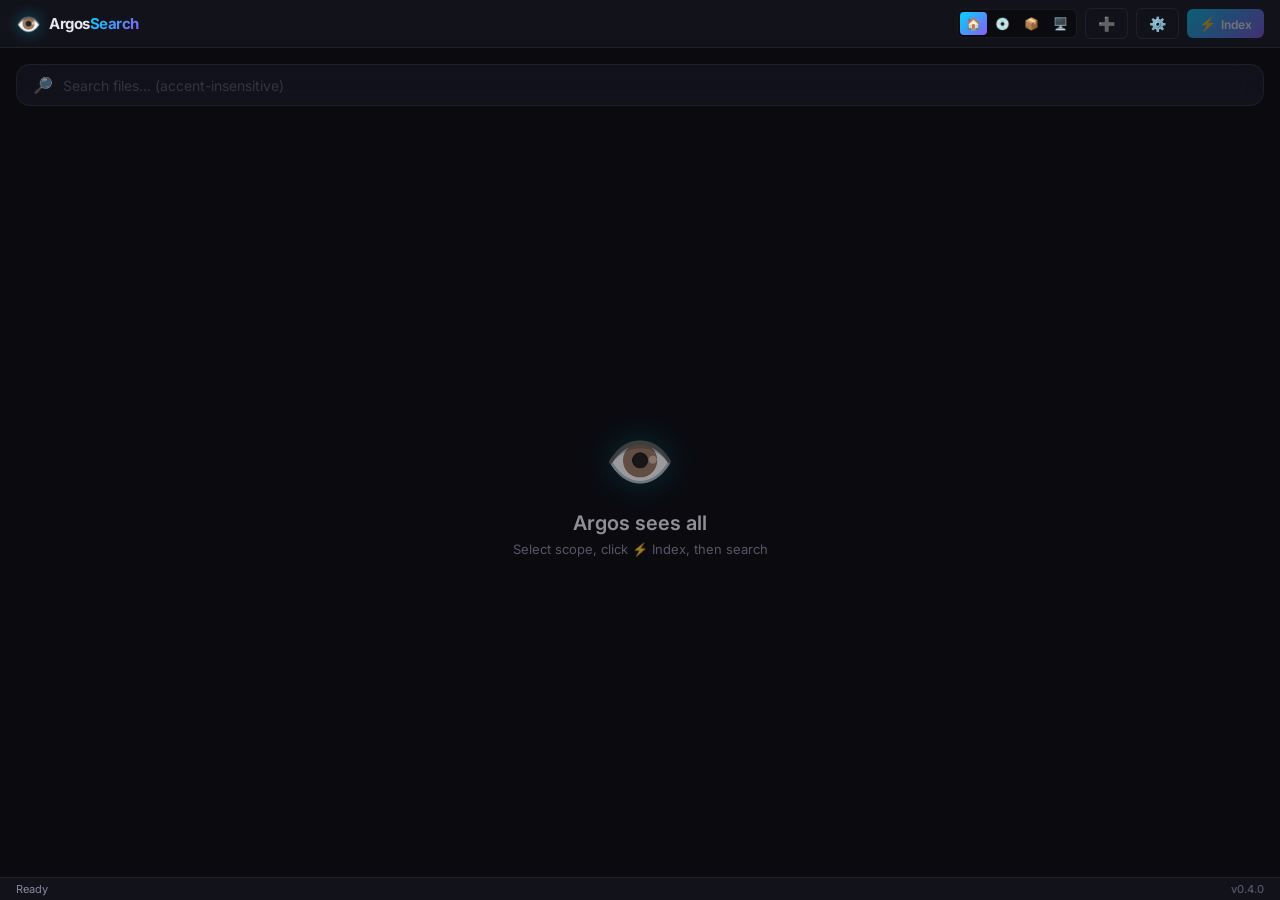
==== crates/frontend/index.html @ 6942d428 "feat(core): initial public commit — Argos Search v0.4.0 - Full-text search engine (Tantivy + SQLite " ====
<!DOCTYPE html>
<html lang="en">
<head>
    <meta charset="UTF-8" />
    <meta name="viewport" content="width=device-width, initial-scale=1.0" />
    <title>Argos Search</title>
    <link rel="stylesheet" href="styles.css" />
</head>
<body>
    <div class="bg-grid"></div>

    <div id="app">
        <!-- Toolbar -->
        <header class="toolbar">
            <div class="toolbar-left">
                <div class="logo">
                    <span class="logo-icon">👁️</span>
                    <span class="logo-text">Argos<span class="logo-accent">Search</span></span>
                </div>
            </div>
            <div class="toolbar-right">
                <div id="scope-selector" class="scope-selector">
                    <button class="scope-btn active" data-scope="Personal" title="Projects, Desktop, Downloads">🏠</button>
                    <button class="scope-btn" data-scope="Extended" title="+ Documents, other drives">💿</button>
                    <button class="scope-btn" data-scope="Full" title="+ Programs">📦</button>
                    <button class="scope-btn" data-scope="System" title="Everything">🖥️</button>
                </div>
                <button id="btn-folder" class="btn btn-ghost" title="Add custom folder">
                    <span class="btn-icon">➕</span>
                </button>
                <button id="btn-settings" class="btn btn-ghost" title="Settings">
                    <span class="btn-icon">⚙️</span>
                </button>
                <button id="btn-index" class="btn btn-primary" title="Build index" disabled>
                    <span class="btn-icon">⚡</span>
                    <span class="btn-label">Index</span>
                </button>
                <div id="file-count" class="badge hidden">0 files</div>
            </div>
        </header>

        <!-- Root path bar -->
        <div id="root-bar" class="root-bar hidden">
            <span class="root-icon">📂</span>
            <span id="root-path" class="root-path">Initializing...</span>
        </div>

        <!-- Search box -->
        <div class="search-container">
            <div class="search-box">
                <span class="search-icon">🔎</span>
                <input id="search-input" type="text" placeholder="Search files... (accent-insensitive)" autocomplete="off" spellcheck="false" disabled />
                <div id="search-stats" class="search-stats hidden"></div>
            </div>
        </div>

        <!-- Scan overlay -->
        <div id="scan-overlay" class="scan-overlay hidden">
            <div class="scan-content">
                <div class="scan-spinner"></div>
                <h3>Escaneando arquivos...</h3>
                <p id="scan-detail">Aguarde, isso pode demorar na primeira vez</p>
            </div>
        </div>

        <!-- Results area -->
        <div id="results-container" class="results-container">
            <div id="empty-state" class="empty-state">
                <div class="empty-eye">👁️</div>
                <h2>Argos sees all</h2>
                <p>Select scope, click ⚡ Index, then search</p>
            </div>
            <div id="results-list" class="results-list hidden"></div>
            <div id="no-results" class="no-results hidden">
                <span class="no-results-icon">🔍</span>
                <p>No files found</p>
            </div>
        </div>

        <!-- Context menu -->
        <div id="context-menu" class="context-menu hidden">
            <div class="ctx-item" data-action="open">📄 Abrir</div>
            <div class="ctx-item" data-action="folder">📂 Abrir local</div>
            <div class="ctx-sep"></div>
            <div class="ctx-item" data-action="copy-path">📋 Copiar caminho</div>
            <div class="ctx-item" data-action="copy-name">📝 Copiar nome</div>
        </div>

        <!-- Settings panel -->
        <div id="settings-panel" class="settings-panel hidden">
            <div class="settings-content">
                <div class="settings-header">
                    <h3>⚙️ Settings</h3>
                    <button id="settings-close" class="btn btn-ghost">✕</button>
                </div>

                <!-- Monitored Folders -->
                <div class="settings-section">
                    <h4>📂 Monitored Folders</h4>
                    <p class="settings-hint">These folders are scanned by Argos</p>
                    <div id="scope-roots-list" class="folder-list"></div>
                </div>

                <!-- Custom Folders -->
                <div class="settings-section">
                    <h4>➕ Custom Folders</h4>
                    <p class="settings-hint">Add extra folders to your search</p>
                    <div id="custom-roots-list" class="folder-list"></div>
                    <button id="btn-add-custom" class="btn btn-add-folder">
                        <span class="btn-icon">📁</span>
                        <span>Add folder...</span>
                    </button>
                </div>

                <!-- Shortcut -->
                <div class="settings-section">
                    <h4>⌨️ Quick Launch Shortcut</h4>
                    <p class="settings-hint">Press Record then your desired key combo</p>
                    <div class="shortcut-recorder">
                        <div id="shortcut-display" class="shortcut-display">Ctrl + Space</div>
                        <button id="btn-record-shortcut" class="btn btn-ghost btn-record">🔴 Record</button>
                    </div>
                </div>
            </div>
        </div>

        <!-- Status bar -->
        <footer class="status-bar">
            <span id="status-text" class="status-text">Ready</span>
            <span id="status-version" class="status-version">v0.4.0</span>
        </footer>
    </div>

    <script src="app.js"></script>
</body>
</html>
---- crates/frontend/styles.css ----
/* ═══════════════════════════════════════════════════════════
   Argos Search — Premium Dark Theme v0.3
   ═══════════════════════════════════════════════════════════ */

@import url('https://fonts.googleapis.com/css2?family=Inter:wght@300;400;500;600;700&display=swap');

/* ─── CSS Variables ──────────────────────────────────────── */
:root {
    --bg-primary: #0a0a0f;
    --bg-secondary: #12121a;
    --bg-tertiary: #1a1a28;
    --bg-card: rgba(22, 22, 35, 0.7);
    --bg-card-hover: rgba(30, 30, 48, 0.85);
    --accent-primary: #00d4ff;
    --accent-secondary: #8b5cf6;
    --accent-gradient: linear-gradient(135deg, #00d4ff 0%, #8b5cf6 100%);
    --accent-glow: 0 0 20px rgba(0, 212, 255, 0.25);
    --text-primary: #e8e8f0;
    --text-secondary: #8888a0;
    --text-tertiary: #55556a;
    --text-accent: #00d4ff;
    --border-color: rgba(255, 255, 255, 0.06);
    --border-focus: rgba(0, 212, 255, 0.4);
    --radius-sm: 6px;
    --radius-md: 10px;
    --radius-lg: 14px;
    --transition-fast: 150ms cubic-bezier(0.4, 0, 0.2, 1);
    --transition-normal: 250ms cubic-bezier(0.4, 0, 0.2, 1);
}

/* ─── Reset ──────────────────────────────────────────────── */
*, *::before, *::after { box-sizing: border-box; margin: 0; padding: 0; }

html, body {
    height: 100%; overflow: hidden;
    font-family: 'Inter', -apple-system, BlinkMacSystemFont, 'Segoe UI', sans-serif;
    font-size: 13px; color: var(--text-primary); background: var(--bg-primary);
    -webkit-font-smoothing: antialiased; user-select: none;
}

/* ─── Background Grid ────────────────────────────────────── */
.bg-grid {
    position: fixed; inset: 0; z-index: -1;
    background-image:
        radial-gradient(circle at 20% 50%, rgba(0, 212, 255, 0.03) 0%, transparent 50%),
        radial-gradient(circle at 80% 20%, rgba(139, 92, 246, 0.03) 0%, transparent 50%),
        linear-gradient(rgba(255,255,255,0.015) 1px, transparent 1px),
        linear-gradient(90deg, rgba(255,255,255,0.015) 1px, transparent 1px);
    background-size: 100% 100%, 100% 100%, 40px 40px, 40px 40px;
    animation: gridPulse 8s ease-in-out infinite alternate;
}
@keyframes gridPulse { 0% { opacity: 0.6; } 100% { opacity: 1; } }

/* ─── App Layout ─────────────────────────────────────────── */
#app { display: flex; flex-direction: column; height: 100vh; }

/* ─── Toolbar ────────────────────────────────────────────── */
.toolbar {
    display: flex; align-items: center; justify-content: space-between;
    padding: 8px 16px; background: var(--bg-secondary);
    border-bottom: 1px solid var(--border-color); z-index: 10;
}
.toolbar-left, .toolbar-right { display: flex; align-items: center; gap: 8px; }

/* ─── Scope Selector ─────────────────────────────────────── */
.scope-selector {
    display: flex; gap: 2px; background: var(--bg-primary);
    border-radius: var(--radius-sm); padding: 2px;
    border: 1px solid var(--border-color);
}
.scope-btn {
    padding: 4px 6px; border: none; border-radius: 4px;
    background: transparent; color: var(--text-tertiary);
    font-family: inherit; font-size: 12px; cursor: pointer;
    transition: all var(--transition-fast); white-space: nowrap;
}
.scope-btn:hover { color: var(--text-secondary); background: var(--bg-tertiary); }
.scope-btn.active { background: var(--accent-gradient); color: white; font-weight: 600; }

/* ─── Logo ───────────────────────────────────────────────── */
.logo { display: flex; align-items: center; gap: 8px; cursor: default; }
.logo-icon { font-size: 20px; filter: drop-shadow(0 0 8px rgba(0, 212, 255, 0.4)); animation: eyePulse 3s ease-in-out infinite; }
@keyframes eyePulse { 0%, 100% { transform: scale(1); } 50% { transform: scale(1.08); } }
.logo-text { font-size: 15px; font-weight: 700; letter-spacing: -0.5px; }
.logo-accent { background: var(--accent-gradient); -webkit-background-clip: text; -webkit-text-fill-color: transparent; background-clip: text; }

/* ─── Buttons ────────────────────────────────────────────── */
.btn {
    display: flex; align-items: center; gap: 5px; padding: 6px 12px;
    border: none; border-radius: var(--radius-sm); font-family: inherit;
    font-size: 12px; font-weight: 500; cursor: pointer;
    transition: all var(--transition-fast);
}
.btn-ghost { background: transparent; color: var(--text-secondary); border: 1px solid var(--border-color); }
.btn-ghost:hover { background: var(--bg-tertiary); color: var(--text-primary); border-color: var(--border-focus); }
.btn-primary { background: var(--accent-gradient); color: white; font-weight: 600; box-shadow: var(--accent-glow); }
.btn-primary:hover:not(:disabled) { transform: translateY(-1px); box-shadow: 0 0 30px rgba(0, 212, 255, 0.35); }
.btn-primary:disabled { opacity: 0.4; cursor: not-allowed; box-shadow: none; }
.btn-icon { font-size: 14px; }
.btn-label { margin-top: 1px; }

/* ─── Badge ──────────────────────────────────────────────── */
.badge {
    padding: 3px 10px; border-radius: 20px; font-size: 11px; font-weight: 600;
    background: rgba(0, 212, 255, 0.1); color: var(--accent-primary);
    border: 1px solid rgba(0, 212, 255, 0.2);
}

/* ─── Root Bar ───────────────────────────────────────────── */
.root-bar {
    display: flex; align-items: center; gap: 8px; padding: 6px 16px;
    background: var(--bg-tertiary); border-bottom: 1px solid var(--border-color);
    font-size: 11px; color: var(--text-secondary);
}
.root-path { overflow: hidden; text-overflow: ellipsis; white-space: nowrap; max-width: 600px; color: var(--text-tertiary); }

/* ─── Search Box ─────────────────────────────────────────── */
.search-container { padding: 16px 16px 0; }
.search-box {
    display: flex; align-items: center; gap: 10px; padding: 10px 16px;
    background: var(--bg-card); border: 1px solid var(--border-color);
    border-radius: var(--radius-lg); transition: all var(--transition-normal);
    backdrop-filter: blur(12px);
}
.search-box:focus-within { border-color: var(--border-focus); box-shadow: var(--accent-glow), inset 0 0 0 1px rgba(0, 212, 255, 0.1); }
.search-icon { font-size: 16px; opacity: 0.6; }
.search-box:focus-within .search-icon { opacity: 1; }
#search-input {
    flex: 1; background: none; border: none; outline: none;
    font-family: inherit; font-size: 14px; color: var(--text-primary);
    caret-color: var(--accent-primary);
}
#search-input::placeholder { color: var(--text-tertiary); }
#search-input:disabled { opacity: 0.5; }
.search-stats { font-size: 11px; color: var(--text-secondary); white-space: nowrap; }

/* ─── Results Container ──────────────────────────────────── */
.results-container { flex: 1; overflow-y: auto; padding: 12px 16px; }
.results-container::-webkit-scrollbar { width: 6px; }
.results-container::-webkit-scrollbar-track { background: transparent; }
.results-container::-webkit-scrollbar-thumb { background: rgba(255,255,255,0.1); border-radius: 3px; }
.results-container::-webkit-scrollbar-thumb:hover { background: rgba(255,255,255,0.2); }

/* ─── Empty State ────────────────────────────────────────── */
.empty-state { display: flex; flex-direction: column; align-items: center; justify-content: center; height: 100%; text-align: center; opacity: 0.6; }
.empty-eye { font-size: 56px; margin-bottom: 16px; animation: eyePulse 3s ease-in-out infinite; filter: drop-shadow(0 0 16px rgba(0, 212, 255, 0.3)); }
.empty-state h2 { font-size: 20px; font-weight: 600; color: var(--text-primary); margin-bottom: 6px; }
.empty-state p { font-size: 13px; color: var(--text-secondary); }

/* ─── No Results ─────────────────────────────────────────── */
.no-results { display: flex; flex-direction: column; align-items: center; justify-content: center; height: 200px; opacity: 0.5; }
.no-results-icon { font-size: 40px; margin-bottom: 8px; }

/* ─── Result Card ────────────────────────────────────────── */
.result-card {
    display: flex; align-items: center; gap: 12px; padding: 10px 14px;
    margin-bottom: 6px; background: var(--bg-card);
    border: 1px solid var(--border-color); border-radius: var(--radius-md);
    cursor: pointer; transition: all var(--transition-fast);
    animation: fadeSlideIn 200ms ease-out both; backdrop-filter: blur(8px);
}
.result-card:hover { background: var(--bg-card-hover); border-color: rgba(0, 212, 255, 0.15); transform: translateX(3px); }
@keyframes fadeSlideIn { from { opacity: 0; transform: translateY(6px); } to { opacity: 1; transform: translateY(0); } }

.result-ext {
    display: flex; align-items: center; justify-content: center;
    width: 38px; height: 38px; border-radius: var(--radius-sm);
    font-size: 10px; font-weight: 700; text-transform: uppercase;
    letter-spacing: 0.5px; flex-shrink: 0;
    background: rgba(0, 212, 255, 0.08); color: var(--accent-primary);
    border: 1px solid rgba(0, 212, 255, 0.15);
}
.result-ext.ext-rs { background: rgba(220,120,50,0.12); color: #dc7832; border-color: rgba(220,120,50,0.2); }
.result-ext.ext-js, .result-ext.ext-ts { background: rgba(240,219,79,0.12); color: #f0db4f; border-color: rgba(240,219,79,0.2); }
.result-ext.ext-py { background: rgba(55,118,171,0.12); color: #3776ab; border-color: rgba(55,118,171,0.2); }
.result-ext.ext-md { background: rgba(139,92,246,0.12); color: #8b5cf6; border-color: rgba(139,92,246,0.2); }
.result-ext.ext-json, .result-ext.ext-toml, .result-ext.ext-yaml { background: rgba(40,167,69,0.12); color: #28a745; border-color: rgba(40,167,69,0.2); }

.result-info { flex: 1; min-width: 0; overflow: hidden; }
.result-name { font-size: 13px; font-weight: 600; color: var(--text-primary); margin-bottom: 3px; overflow: hidden; text-overflow: ellipsis; white-space: nowrap; }
.result-path { font-size: 11px; color: var(--text-tertiary); overflow: hidden; text-overflow: ellipsis; white-space: nowrap; margin-bottom: 3px; }
.result-meta { display: flex; align-items: center; gap: 12px; font-size: 10px; color: var(--text-tertiary); }
.result-score { font-weight: 600; color: var(--accent-primary); font-size: 11px; }

/* ─── Result Action Buttons ──────────────────────────────── */
.result-actions { display: flex; align-items: center; gap: 4px; flex-shrink: 0; opacity: 0; transition: opacity var(--transition-fast); }
.result-card:hover .result-actions { opacity: 1; }
.action-btn {
    width: 30px; height: 30px; border: 1px solid var(--border-color);
    border-radius: var(--radius-sm); background: var(--bg-tertiary);
    cursor: pointer; font-size: 14px; display: flex;
    align-items: center; justify-content: center;
    transition: all var(--transition-fast);
}
.action-btn:hover { background: rgba(0, 212, 255, 0.15); border-color: var(--accent-primary); transform: scale(1.1); }

/* ─── Context Menu ───────────────────────────────────────── */
.context-menu {
    position: fixed; z-index: 200; min-width: 180px;
    background: var(--bg-secondary); border: 1px solid var(--border-color);
    border-radius: var(--radius-md); box-shadow: 0 8px 32px rgba(0,0,0,0.5);
    padding: 4px; backdrop-filter: blur(16px);
}
.ctx-item {
    padding: 8px 12px; font-size: 12px; color: var(--text-primary);
    border-radius: var(--radius-sm); cursor: pointer;
    transition: background var(--transition-fast);
}
.ctx-item:hover { background: rgba(0, 212, 255, 0.1); color: var(--accent-primary); }
.ctx-sep { height: 1px; margin: 4px 8px; background: var(--border-color); }

/* ─── Scan Overlay ───────────────────────────────────────── */
.scan-overlay {
    position: fixed; inset: 0; z-index: 100;
    display: flex; align-items: center; justify-content: center;
    background: rgba(10, 10, 15, 0.85); backdrop-filter: blur(8px);
}
.scan-content { display: flex; flex-direction: column; align-items: center; gap: 16px; text-align: center; }
.scan-content h3 { font-size: 18px; font-weight: 600; color: var(--text-primary); }
.scan-content p { font-size: 13px; color: var(--text-secondary); }
.scan-spinner {
    width: 48px; height: 48px;
    border: 3px solid rgba(0, 212, 255, 0.15);
    border-top-color: var(--accent-primary);
    border-radius: 50%; animation: spin 0.8s linear infinite;
}
@keyframes spin { to { transform: rotate(360deg); } }

/* ─── Settings Panel ─────────────────────────────────────── */
.settings-panel {
    position: fixed; top: 0; right: 0; width: 320px; height: 100vh; z-index: 150;
    background: var(--bg-secondary); border-left: 1px solid var(--border-color);
    box-shadow: -8px 0 32px rgba(0,0,0,0.4); overflow-y: auto;
    animation: slideIn 200ms ease-out;
}
@keyframes slideIn { from { transform: translateX(100%); } to { transform: translateX(0); } }
.settings-content { padding: 16px; }
.settings-header { display: flex; align-items: center; justify-content: space-between; margin-bottom: 20px; }
.settings-header h3 { font-size: 16px; font-weight: 600; color: var(--text-primary); }
.settings-section { margin-bottom: 20px; }
.settings-section h4 { font-size: 12px; font-weight: 600; text-transform: uppercase; letter-spacing: 0.5px; color: var(--text-secondary); margin-bottom: 8px; }
.settings-hint { font-size: 11px; color: var(--text-tertiary); margin-bottom: 8px; }

/* Folder cards */
.folder-list { display: flex; flex-direction: column; gap: 4px; margin-bottom: 8px; }
.folder-card {
    display: flex; align-items: center; gap: 10px; padding: 8px 10px;
    background: var(--bg-tertiary); border-radius: var(--radius-sm);
    border: 1px solid var(--border-color); transition: all var(--transition-fast);
}
.folder-card:hover { border-color: rgba(0,212,255,0.15); }
.folder-card-custom { border-left: 2px solid var(--accent-primary); }
.folder-icon { font-size: 18px; flex-shrink: 0; }
.folder-details { flex: 1; min-width: 0; overflow: hidden; }
.folder-name { font-size: 12px; font-weight: 600; color: var(--text-primary); white-space: nowrap; overflow: hidden; text-overflow: ellipsis; }
.folder-fullpath { font-size: 10px; color: var(--text-tertiary); white-space: nowrap; overflow: hidden; text-overflow: ellipsis; }
.folder-badge {
    font-size: 9px; font-weight: 600; text-transform: uppercase;
    padding: 2px 6px; border-radius: 8px; flex-shrink: 0;
    background: rgba(139,92,246,0.15); color: var(--accent-secondary);
    border: 1px solid rgba(139,92,246,0.2); letter-spacing: 0.5px;
}
.folder-remove {
    width: 22px; height: 22px; border: none; background: transparent;
    color: var(--text-tertiary); cursor: pointer; font-size: 12px;
    border-radius: 4px; display: flex; align-items: center; justify-content: center;
    transition: all var(--transition-fast); flex-shrink: 0;
}
.folder-remove:hover { background: rgba(255,80,80,0.2); color: #ff5050; }
.folder-empty { font-size: 11px; color: var(--text-tertiary); padding: 8px; }
.btn-add-folder {
    width: 100%; padding: 8px 12px; margin-top: 4px;
    border: 1px dashed var(--border-color); border-radius: var(--radius-sm);
    background: transparent; color: var(--text-secondary);
    font-family: inherit; font-size: 12px; cursor: pointer;
    display: flex; align-items: center; gap: 6px; justify-content: center;
    transition: all var(--transition-fast);
}
.btn-add-folder:hover { border-color: var(--accent-primary); color: var(--accent-primary); background: rgba(0,212,255,0.05); }

/* Shortcut recorder */
.shortcut-recorder { display: flex; align-items: center; gap: 8px; }
.shortcut-display {
    flex: 1; padding: 8px 12px; background: var(--bg-tertiary);
    border: 1px solid var(--border-color); border-radius: var(--radius-sm);
    color: var(--text-primary); font-family: 'Inter', monospace; font-size: 13px;
    font-weight: 600; text-align: center; letter-spacing: 0.5px;
}
.shortcut-display.recording-active {
    border-color: #ff4444; color: #ff4444;
    animation: recordPulse 1s ease-in-out infinite;
}
@keyframes recordPulse { 0%, 100% { border-color: #ff4444; } 50% { border-color: #ff444480; } }
.btn-record { font-size: 11px; white-space: nowrap; }
.btn-record.recording { border-color: #ff4444; color: #ff4444; }

/* ─── Status Bar ─────────────────────────────────────────── */
.status-bar {
    display: flex; align-items: center; justify-content: space-between;
    padding: 4px 16px; background: var(--bg-secondary);
    border-top: 1px solid var(--border-color); font-size: 11px;
}
.status-text { color: var(--text-secondary); }
.status-version { color: var(--text-tertiary); font-weight: 500; }

/* ─── Utility ────────────────────────────────────────────── */
.hidden { display: none !important; }
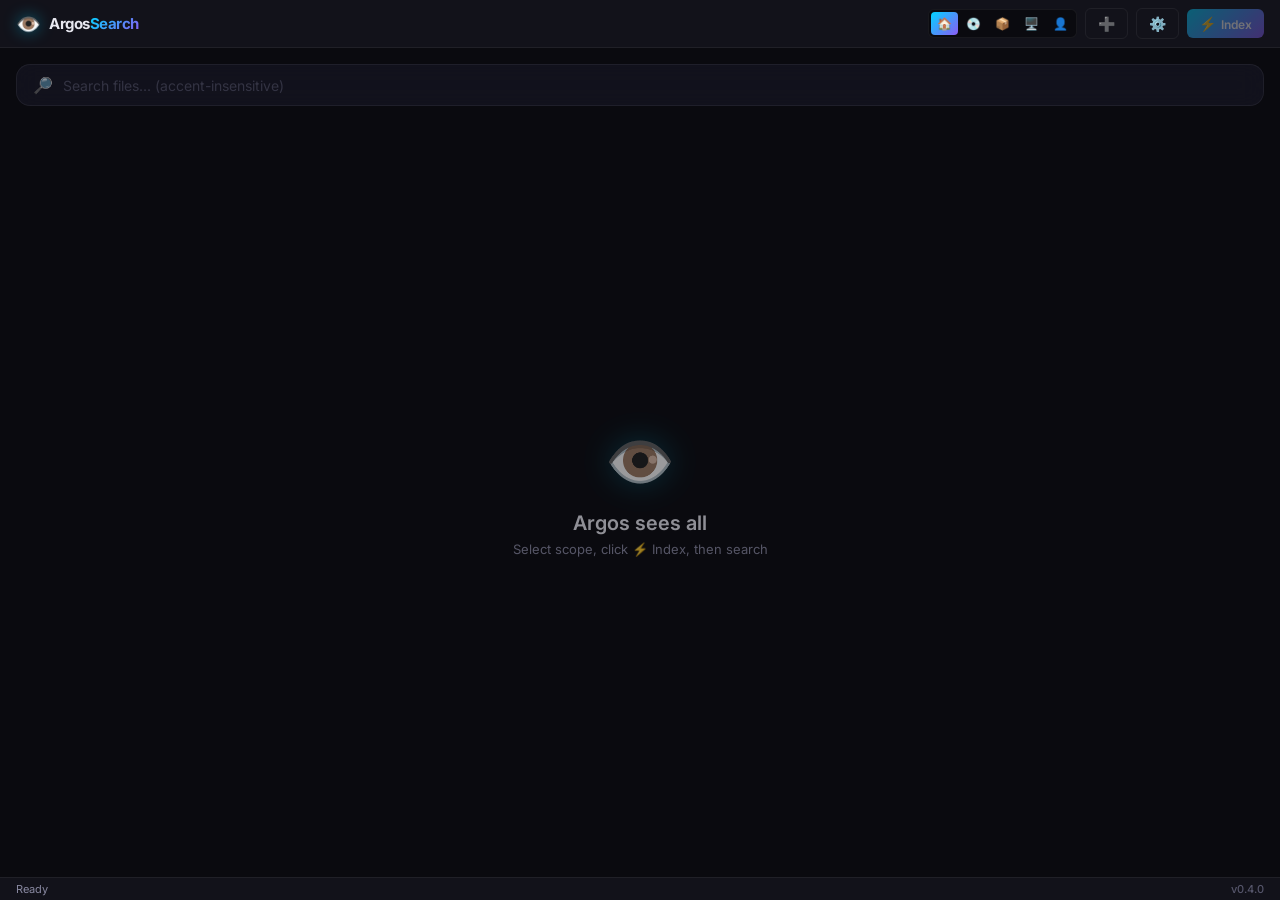
==== commit 569010a4: "feat(ux): 3 fixes — hide CMD, custom scope, launcher startup - Fix: pick_folder() no longer opens vi" ====
--- a/crates/frontend/index.html
+++ b/crates/frontend/index.html
@@ -24,6 +24,7 @@
                     <button class="scope-btn" data-scope="Extended" title="+ Documents, other drives">💿</button>
                     <button class="scope-btn" data-scope="Full" title="+ Programs">📦</button>
                     <button class="scope-btn" data-scope="System" title="Everything">🖥️</button>
+                    <button class="scope-btn" data-scope="Custom" title="Only your custom folders">👤</button>
                 </div>
                 <button id="btn-folder" class="btn btn-ghost" title="Add custom folder">
                     <span class="btn-icon">➕</span>
